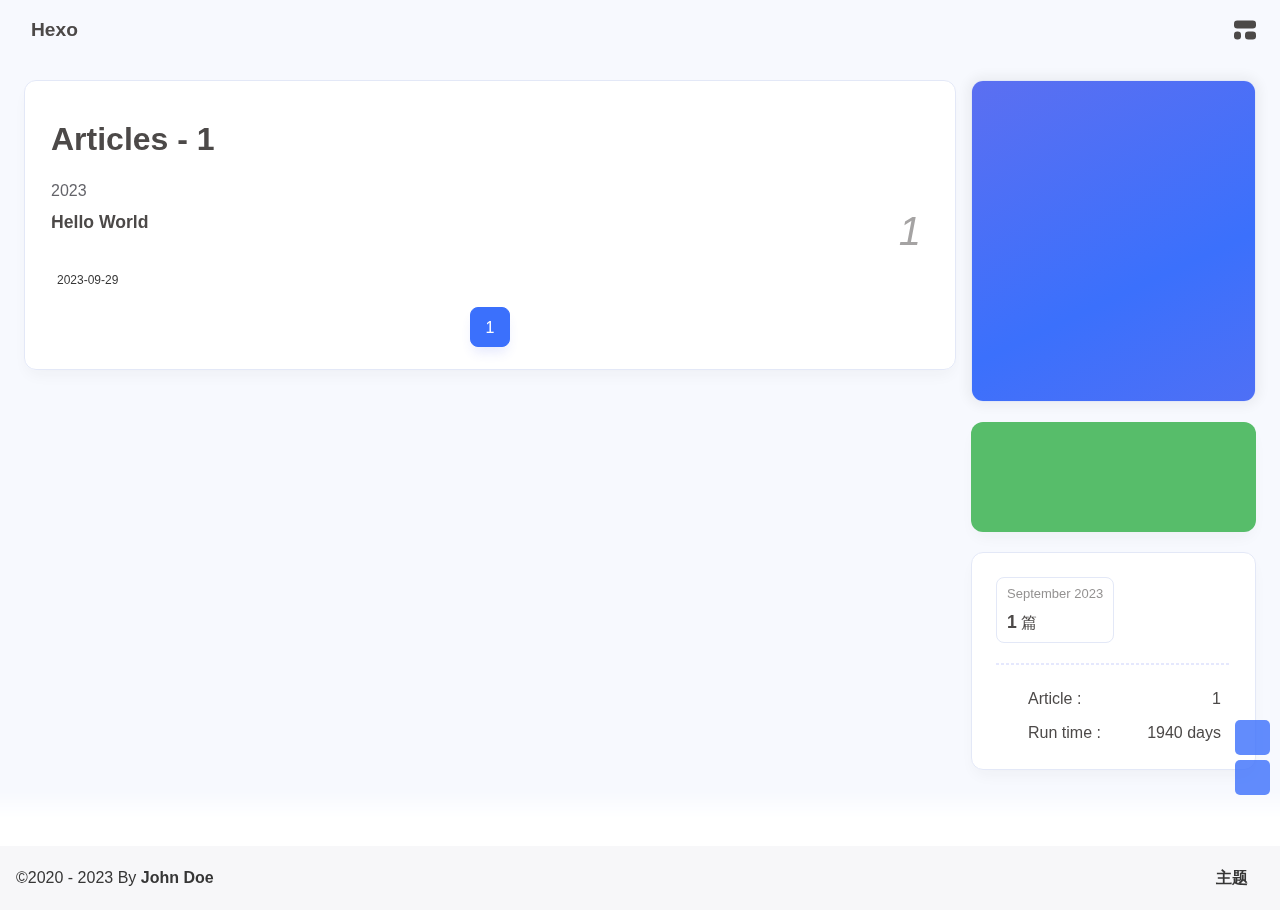
==== archives/index.html @ 361dabba "Site updated: 2023-09-29 15:26:31" ====
<!DOCTYPE html><html lang="en" data-theme="light"><head><meta charset="UTF-8"><meta http-equiv="X-UA-Compatible" content="IE=edge"><meta name="viewport" content="width=device-width, initial-scale=1.0, user-scalable=no"><title>Archives | Hexo</title><meta name="author" content="John Doe"><meta name="copyright" content="John Doe"><meta name="format-detection" content="telephone=no"><meta name="theme-color" content="#f7f9fe"><meta name="mobile-web-app-capable" content="yes"><meta name="apple-touch-fullscreen" content="yes"><meta name="apple-mobile-web-app-title" content="Archives"><meta name="application-name" content="Archives"><meta name="apple-mobile-web-app-capable" content="yes"><meta name="apple-mobile-web-app-status-bar-style" content="#f7f9fe"><meta property="og:type" content="website"><meta property="og:title" content="Archives"><meta property="og:url" content="http://example.com/archives/index.html"><meta property="og:site_name" content="Hexo"><meta property="og:description" content="Archives"><meta property="og:locale" content="en"><meta property="og:image" content="https://bu.dusays.com/2023/04/27/64496e511b09c.jpg"><meta property="article:author" content="John Doe"><meta property="article:tag"><meta name="twitter:card" content="summary"><meta name="twitter:image" content="https://bu.dusays.com/2023/04/27/64496e511b09c.jpg"><meta name="description" content="Archives"><link rel="shortcut icon" href="/favicon.ico"><link rel="canonical" href="http://example.com/archives/"><link rel="preconnect" href="//npm.elemecdn.com"/><link rel="preconnect" href="//npm.onmicrosoft.cn"/><meta name="google-site-verification" content="xxx"/><meta name="baidu-site-verification" content="code-xxx"/><meta name="msvalidate.01" content="xxx"/><link rel="stylesheet" href="/css/index.css"><link rel="stylesheet" href="https://cdn.cbd.int/node-snackbar@0.1.16/dist/snackbar.min.css" media="print" onload="this.media='all'"><link rel="stylesheet" href="https://cdn.cbd.int/@fancyapps/ui@5.0.20/dist/fancybox/fancybox.css" media="print" onload="this.media='all'"><script>const GLOBAL_CONFIG = {
  linkPageTop: undefined,
  postHeadAiDescription: {"enable":true,"gptName":"AnZhiYu","mode":"local","switchBtn":false,"btnLink":"https://afdian.net/item/886a79d4db6711eda42a52540025c377","randomNum":3,"basicWordCount":1000,"key":"xxxx","Referer":"https://xx.xx/"},
  diytitle: {"enable":true,"leaveTitle":"w(ﾟДﾟ)w 不要走！再看看嘛！","backTitle":"♪(^∇^*)欢迎肥来！"},
  LA51: undefined,
  greetingBox: undefined,
  twikooEnvId: '',
  commentBarrageConfig:undefined,
  root: '/',
  preloader: {"source":3},
  friends_vue_info: undefined,
  navMusic: true,
  mainTone: undefined,
  authorStatus: undefined,
  algolia: undefined,
  localSearch: undefined,
  translate: {"defaultEncoding":2,"translateDelay":0,"msgToTraditionalChinese":"繁","msgToSimplifiedChinese":"简","rightMenuMsgToTraditionalChinese":"转为繁体","rightMenuMsgToSimplifiedChinese":"转为简体"},
  noticeOutdate: {"limitDay":365,"position":"top","messagePrev":"It has been","messageNext":"days since the last update, the content of the article may be outdated."},
  highlight: {"plugin":"highlighjs","highlightCopy":true,"highlightLang":true,"highlightHeightLimit":330},
  copy: {
    success: 'Copy successfully',
    error: 'Copy error',
    noSupport: 'The browser does not support'
  },
  relativeDate: {
    homepage: false,
    simplehomepage: true,
    post: false
  },
  runtime: 'days',
  date_suffix: {
    just: 'Just',
    min: 'minutes ago',
    hour: 'hours ago',
    day: 'days ago',
    month: 'months ago'
  },
  copyright: {"copy":true,"copyrightEbable":false,"limitCount":50,"languages":{"author":"Author: John Doe","link":"Link: ","source":"Source: Hexo","info":"Copyright is owned by the author. For commercial reprints, please contact the author for authorization. For non-commercial reprints, please indicate the source.","copySuccess":"Copy success, copy and reprint please mark the address of this article"}},
  lightbox: 'fancybox',
  Snackbar: {"chs_to_cht":"Traditional Chinese Activated Manually","cht_to_chs":"Simplified Chinese Activated Manually","day_to_night":"Dark Mode Activated Manually","night_to_day":"Light Mode Activated Manually","bgLight":"#3b70fc","bgDark":"#1f1f1f","position":"top-center"},
  source: {
    justifiedGallery: {
      js: 'https://cdn.cbd.int/flickr-justified-gallery@2.1.2/dist/fjGallery.min.js',
      css: 'https://cdn.cbd.int/flickr-justified-gallery@2.1.2/dist/fjGallery.css'
    }
  },
  isPhotoFigcaption: false,
  islazyload: true,
  isAnchor: false,
  shortcutKey: undefined,
  autoDarkmode: true
}</script><script id="config-diff">var GLOBAL_CONFIG_SITE = {
  configTitle: 'Hexo',
  title: 'Archives',
  postAI: '',
  pageFillDescription: '',
  isPost: false,
  isHome: false,
  isHighlightShrink: false,
  isToc: false,
  postUpdate: '2023-09-29 15:26:14',
  postMainColor: '',
}</script><noscript><style type="text/css">
  #nav {
    opacity: 1
  }
  .justified-gallery img {
    opacity: 1
  }

  #recent-posts time,
  #post-meta time {
    display: inline !important
  }
</style></noscript><script>(win=>{
      win.saveToLocal = {
        set: (key, value, ttl) => {
          if (ttl === 0) return
          const now = Date.now()
          const expiry = now + ttl * 86400000
          const item = {
            value,
            expiry
          }
          localStorage.setItem(key, JSON.stringify(item))
        },
      
        get: key => {
          const itemStr = localStorage.getItem(key)
      
          if (!itemStr) {
            return undefined
          }
          const item = JSON.parse(itemStr)
          const now = Date.now()
      
          if (now > item.expiry) {
            localStorage.removeItem(key)
            return undefined
          }
          return item.value
        }
      }
    
      win.getScript = (url, attr = {}) => new Promise((resolve, reject) => {
        const script = document.createElement('script')
        script.src = url
        script.async = true
        script.onerror = reject
        script.onload = script.onreadystatechange = function() {
          const loadState = this.readyState
          if (loadState && loadState !== 'loaded' && loadState !== 'complete') return
          script.onload = script.onreadystatechange = null
          resolve()
        }

        Object.keys(attr).forEach(key => {
          script.setAttribute(key, attr[key])
        })

        document.head.appendChild(script)
      })
    
      win.getCSS = (url, id = false) => new Promise((resolve, reject) => {
        const link = document.createElement('link')
        link.rel = 'stylesheet'
        link.href = url
        if (id) link.id = id
        link.onerror = reject
        link.onload = link.onreadystatechange = function() {
          const loadState = this.readyState
          if (loadState && loadState !== 'loaded' && loadState !== 'complete') return
          link.onload = link.onreadystatechange = null
          resolve()
        }
        document.head.appendChild(link)
      })
    
      win.activateDarkMode = () => {
        document.documentElement.setAttribute('data-theme', 'dark')
        if (document.querySelector('meta[name="theme-color"]') !== null) {
          document.querySelector('meta[name="theme-color"]').setAttribute('content', '#18171d')
        }
      }
      win.activateLightMode = () => {
        document.documentElement.setAttribute('data-theme', 'light')
        if (document.querySelector('meta[name="theme-color"]') !== null) {
          document.querySelector('meta[name="theme-color"]').setAttribute('content', '#f7f9fe')
        }
      }
      const t = saveToLocal.get('theme')
    
          const isDarkMode = window.matchMedia('(prefers-color-scheme: dark)').matches
          const isLightMode = window.matchMedia('(prefers-color-scheme: light)').matches
          const isNotSpecified = window.matchMedia('(prefers-color-scheme: no-preference)').matches
          const hasNoSupport = !isDarkMode && !isLightMode && !isNotSpecified

          if (t === undefined) {
            if (isLightMode) activateLightMode()
            else if (isDarkMode) activateDarkMode()
            else if (isNotSpecified || hasNoSupport) {
              const now = new Date()
              const hour = now.getHours()
              const isNight = hour <= 6 || hour >= 18
              isNight ? activateDarkMode() : activateLightMode()
            }
            window.matchMedia('(prefers-color-scheme: dark)').addListener(e => {
              if (saveToLocal.get('theme') === undefined) {
                e.matches ? activateDarkMode() : activateLightMode()
              }
            })
          } else if (t === 'light') activateLightMode()
          else activateDarkMode()
        
      const asideStatus = saveToLocal.get('aside-status')
      if (asideStatus !== undefined) {
        if (asideStatus === 'hide') {
          document.documentElement.classList.add('hide-aside')
        } else {
          document.documentElement.classList.remove('hide-aside')
        }
      }
    
      const detectApple = () => {
        if(/iPad|iPhone|iPod|Macintosh/.test(navigator.userAgent)){
          document.documentElement.classList.add('apple')
        }
      }
      detectApple()
    })(window)</script><meta name="generator" content="Hexo 6.3.0"></head><body data-type="anzhiyu"><div id="web_bg"></div><div id="an_music_bg"></div><div id="loading-box" onclick="document.getElementById(&quot;loading-box&quot;).classList.add(&quot;loaded&quot;)"><div class="loading-bg"><img class="loading-img nolazyload" alt="加载头像" src="https://npm.elemecdn.com/anzhiyu-blog-static@1.0.4/img/avatar.jpg"/><div class="loading-image-dot"></div></div></div><script>const preloader = {
  endLoading: () => {
    document.getElementById('loading-box').classList.add("loaded");
  },
  initLoading: () => {
    document.getElementById('loading-box').classList.remove("loaded")
  }
}
window.addEventListener('load',()=> { preloader.endLoading() })
setTimeout(function(){preloader.endLoading();},10000)

if (true) {
  document.addEventListener('pjax:send', () => { preloader.initLoading() })
  document.addEventListener('pjax:complete', () => { preloader.endLoading() })
}</script><link rel="stylesheet" href="https://cdn.cbd.int/anzhiyu-theme-static@1.1.10/progress_bar/progress_bar.css"/><script async="async" src="https://cdn.cbd.int/pace-js@1.2.4/pace.min.js" data-pace-options="{ &quot;restartOnRequestAfter&quot;:false,&quot;eventLag&quot;:false}"></script><div class="page" id="body-wrap"><header class="not-top-img" id="page-header"><nav id="nav"><div id="nav-group"><span id="blog_name"><a id="site-name" href="/" accesskey="h"><div class="title">Hexo</div><i class="anzhiyufont anzhiyu-icon-house-chimney"></i></a></span><div class="mask-name-container"><div id="name-container"><a id="page-name" href="javascript:anzhiyu.scrollToDest(0, 500)">PAGE_NAME</a></div></div><div id="menus"></div><div id="nav-right"><div class="nav-button" id="randomPost_button"><a class="site-page" onclick="toRandomPost()" title="随机前往一个文章" href="javascript:void(0);"><i class="anzhiyufont anzhiyu-icon-dice"></i></a></div><input id="center-console" type="checkbox"/><label class="widget" for="center-console" title="中控台" onclick="anzhiyu.switchConsole();"><i class="left"></i><i class="widget center"></i><i class="widget right"></i></label><div id="console"><div class="console-card-group-reward"><ul class="reward-all console-card"><li class="reward-item"><a href="https://npm.elemecdn.com/anzhiyu-blog@1.1.6/img/post/common/qrcode-weichat.png" target="_blank"><img class="post-qr-code-img" alt="微信" src= "[data-uri]" onerror="this.onerror=null,this.src=&quot;/img/404.jpg&quot;" data-lazy-src="https://npm.elemecdn.com/anzhiyu-blog@1.1.6/img/post/common/qrcode-weichat.png"/></a><div class="post-qr-code-desc">微信</div></li><li class="reward-item"><a href="https://npm.elemecdn.com/anzhiyu-blog@1.1.6/img/post/common/qrcode-alipay.png" target="_blank"><img class="post-qr-code-img" alt="支付宝" src= "[data-uri]" onerror="this.onerror=null,this.src=&quot;/img/404.jpg&quot;" data-lazy-src="https://npm.elemecdn.com/anzhiyu-blog@1.1.6/img/post/common/qrcode-alipay.png"/></a><div class="post-qr-code-desc">支付宝</div></li></ul></div><div class="console-card-group"><div class="console-card-group-left"><div class="console-card" id="card-newest-comments"><div class="card-content"><div class="author-content-item-tips">互动</div><span class="author-content-item-title"> Newest Comments</span></div><div class="aside-list"><span>loading...</span></div></div></div><div class="console-card-group-right"><div class="console-card tags"><div class="card-content"><div class="author-content-item-tips">兴趣点</div><span class="author-content-item-title">寻找你感兴趣的领域</span></div></div><div class="console-card history"><div class="item-headline"><i class="anzhiyufont anzhiyu-icon-box-archiv"></i><span>文章</span></div><div class="card-archives"><div class="item-headline"><i class="anzhiyufont anzhiyu-icon-archive"></i><span>Archives</span></div><ul class="card-archive-list"><li class="card-archive-list-item"><a class="card-archive-list-link" href="/archives/2023/09/"><span class="card-archive-list-date">September 2023</span><div class="card-archive-list-count-group"><span class="card-archive-list-count">1</span><span>篇</span></div></a></li></ul></div><hr/></div></div></div><div class="button-group"><div class="console-btn-item"><a class="darkmode_switchbutton" title="显示模式切换" href="javascript:void(0);"><i class="anzhiyufont anzhiyu-icon-moon"></i></a></div><div class="console-btn-item" id="consoleHideAside" onclick="anzhiyu.hideAsideBtn()" title="边栏显示控制"><a class="asideSwitch"><i class="anzhiyufont anzhiyu-icon-arrows-left-right"></i></a></div><div class="console-btn-item on" id="consoleCommentBarrage" onclick="anzhiyu.switchCommentBarrage()" title="热评开关"><a class="commentBarrage"><i class="anzhiyufont anzhiyu-icon-message"></i></a></div><div class="console-btn-item" id="consoleMusic" onclick="anzhiyu.musicToggle()" title="音乐开关"><a class="music-switch"><i class="anzhiyufont anzhiyu-icon-music"></i></a></div></div><div class="console-mask" onclick="anzhiyu.hideConsole()" href="javascript:void(0);"></div></div><div class="nav-button" id="nav-totop"><a class="totopbtn" href="javascript:void(0);"><i class="anzhiyufont anzhiyu-icon-arrow-up"></i><span id="percent" onclick="anzhiyu.scrollToDest(0,500)">0</span></a></div><div id="toggle-menu"><a class="site-page" href="javascript:void(0);" title="切换"><i class="anzhiyufont anzhiyu-icon-bars"></i></a></div></div></div></nav></header><main id="blog-container"><div class="layout" id="content-inner"><div id="archive"><div class="article-sort-title">Articles - 1</div><div class="article-sort"><div class="article-sort-item year"><span>2023</span></div><div class="article-sort-item no-article-cover"><div class="article-sort-item-info"><a class="article-sort-item-title" href="/2023/09/29/hello-world/" title="Hello World">Hello World</a><span class="article-sort-item-index">1</span><div class="article-meta-wrap"><div class="article-sort-item-time"><i class="anzhiyufont anzhiyu-icon-calendar-alt"></i><time class="post-meta-date-created" datetime="2023-09-29T07:02:52.891Z" title="Created 2023-09-29 15:02:52">2023-09-29</time></div></div></div></div></div><nav id="pagination"><div class="pagination"><span class="page-number current">1</span></div></nav></div><div class="aside-content" id="aside-content"><div class="card-widget card-info"><div class="card-content"><div class="author-info-avatar"><img class="avatar-img" src= "[data-uri]" onerror="this.onerror=null,this.src=&quot;/img/404.jpg&quot;" data-lazy-src="https://bu.dusays.com/2023/04/27/64496e511b09c.jpg" onerror="this.onerror=null;this.src='/img/friend_404.gif'" alt="avatar"/></div><div class="author-info__description"></div></div></div><div class="card-widget anzhiyu-right-widget" id="card-wechat" onclick="null"><div id="flip-wrapper"><div id="flip-content"><div class="face" style="background: url(https://bu.dusays.com/2023/01/13/63c02edf44033.png) center center / 100% no-repeat"></div><div class="back face" style="background: url(https://bu.dusays.com/2023/05/13/645fa415e8694.png) center center / 100% no-repeat"></div></div></div></div><div class="sticky_layout"><div class="card-widget"><div class="card-archives"><div class="item-headline"><i class="anzhiyufont anzhiyu-icon-archive"></i><span>Archives</span></div><ul class="card-archive-list"><li class="card-archive-list-item"><a class="card-archive-list-link" href="/archives/2023/09/"><span class="card-archive-list-date">September 2023</span><div class="card-archive-list-count-group"><span class="card-archive-list-count">1</span><span>篇</span></div></a></li></ul></div><hr/><div class="card-webinfo"><div class="item-headline"><i class="anzhiyufont anzhiyu-icon-chart-line"></i><span>Info</span></div><div class="webinfo"><div class="webinfo-item"><div class="webinfo-item-title"><i class="anzhiyufont anzhiyu-icon-file-lines"></i><div class="item-name">Article :</div></div><div class="item-count">1</div></div><div class="webinfo-item"><div class="webinfo-item-title"><i class="anzhiyufont anzhiyu-icon-stopwatch"></i><div class="item-name">Run time :</div></div><div class="item-count" id="runtimeshow" data-publishDate="2021-03-31T16:00:00.000Z"><i class="anzhiyufont anzhiyu-icon-spinner anzhiyu-spin"></i></div></div></div></div></div></div></div></div></main><footer id="footer"><div id="footer-wrap"></div><div id="footer-bar"><div class="footer-bar-links"><div class="footer-bar-left"><div id="footer-bar-tips"><div class="copyright">&copy;2020 - 2023 By <a class="footer-bar-link" href="/" title="John Doe" target="_blank">John Doe</a></div></div><div id="footer-type-tips"></div></div><div class="footer-bar-right"><a class="footer-bar-link" target="_blank" rel="noopener" href="https://github.com/anzhiyu-c/hexo-theme-anzhiyu" title="主题">主题</a></div></div></div></footer></div><div id="sidebar"><div id="menu-mask"></div><div id="sidebar-menus"><div class="sidebar-site-data site-data is-center"><a href="/archives/" title="archive"><div class="headline">Articles</div><div class="length-num">1</div></a><a href="/tags/" title="tag"><div class="headline">Tags</div><div class="length-num">0</div></a><a href="/categories/" title="category"><div class="headline">Categories</div><div class="length-num">0</div></a></div><span class="sidebar-menu-item-title">Function</span><div class="sidebar-menu-item"><a class="darkmode_switchbutton menu-child" href="javascript:void(0);" title="Display Mode"><i class="anzhiyufont anzhiyu-icon-circle-half-stroke"></i><span>Display Mode</span></a></div><div class="back-menu-list-groups"><div class="back-menu-list-group"><div class="back-menu-list-title">网页</div><div class="back-menu-list"><a class="back-menu-item" target="_blank" rel="noopener" href="https://blog.anheyu.com/" title="博客"><img class="back-menu-item-icon" src= "[data-uri]" onerror="this.onerror=null,this.src=&quot;/img/404.jpg&quot;" data-lazy-src="/img/favicon.ico" alt="博客"/><span class="back-menu-item-text">博客</span></a></div></div><div class="back-menu-list-group"><div class="back-menu-list-title">项目</div><div class="back-menu-list"><a class="back-menu-item" target="_blank" rel="noopener" href="https://image.anheyu.com/" title="安知鱼图床"><img class="back-menu-item-icon" src= "[data-uri]" onerror="this.onerror=null,this.src=&quot;/img/404.jpg&quot;" data-lazy-src="https://image.anheyu.com/favicon.ico" alt="安知鱼图床"/><span class="back-menu-item-text">安知鱼图床</span></a></div></div></div><span class="sidebar-menu-item-title">标签</span></div></div><div id="rightside"><div id="rightside-config-hide"><button id="translateLink" type="button" title="Switch Between Traditional Chinese And Simplified Chinese">繁</button><button id="darkmode" type="button" title="Switch Between Light And Dark Mode"><i class="anzhiyufont anzhiyu-icon-circle-half-stroke"></i></button><button id="hide-aside-btn" type="button" title="Toggle between single-column and double-column"><i class="anzhiyufont anzhiyu-icon-arrows-left-right"></i></button></div><div id="rightside-config-show"><button id="rightside-config" type="button" title="Setting"><i class="anzhiyufont anzhiyu-icon-gear"></i></button><button id="go-up" type="button" title="Back To Top"><i class="anzhiyufont anzhiyu-icon-arrow-up"></i></button></div></div><div id="nav-music"><a id="nav-music-hoverTips" onclick="anzhiyu.musicToggle()" accesskey="m">播放音乐</a><div id="console-music-bg"></div><meting-js id="8152976493" server="netease" type="playlist" mutex="true" preload="none" theme="var(--anzhiyu-main)" data-lrctype="0" order="random"></meting-js></div><div id="rightMenu"><div class="rightMenu-group rightMenu-small"><div class="rightMenu-item" id="menu-backward"><i class="anzhiyufont anzhiyu-icon-arrow-left"></i></div><div class="rightMenu-item" id="menu-forward"><i class="anzhiyufont anzhiyu-icon-arrow-right"></i></div><div class="rightMenu-item" id="menu-refresh"><i class="anzhiyufont anzhiyu-icon-arrow-rotate-right" style="font-size: 1rem;"></i></div><div class="rightMenu-item" id="menu-top"><i class="anzhiyufont anzhiyu-icon-arrow-up"></i></div></div><div class="rightMenu-group rightMenu-line rightMenuPlugin"><div class="rightMenu-item" id="menu-copytext"><i class="anzhiyufont anzhiyu-icon-copy"></i><span>复制选中文本</span></div><div class="rightMenu-item" id="menu-pastetext"><i class="anzhiyufont anzhiyu-icon-paste"></i><span>粘贴文本</span></div><a class="rightMenu-item" id="menu-commenttext"><i class="anzhiyufont anzhiyu-icon-comment-medical"></i><span>引用到评论</span></a><div class="rightMenu-item" id="menu-newwindow"><i class="anzhiyufont anzhiyu-icon-window-restore"></i><span>新窗口打开</span></div><div class="rightMenu-item" id="menu-copylink"><i class="anzhiyufont anzhiyu-icon-link"></i><span>复制链接地址</span></div><div class="rightMenu-item" id="menu-copyimg"><i class="anzhiyufont anzhiyu-icon-images"></i><span>复制此图片</span></div><div class="rightMenu-item" id="menu-downloadimg"><i class="anzhiyufont anzhiyu-icon-download"></i><span>下载此图片</span></div><div class="rightMenu-item" id="menu-newwindowimg"><i class="anzhiyufont anzhiyu-icon-window-restore"></i><span>新窗口打开图片</span></div><div class="rightMenu-item" id="menu-search"><i class="anzhiyufont anzhiyu-icon-magnifying-glass"></i><span>站内搜索</span></div><div class="rightMenu-item" id="menu-searchBaidu"><i class="anzhiyufont anzhiyu-icon-magnifying-glass"></i><span>百度搜索</span></div><div class="rightMenu-item" id="menu-music-toggle"><i class="anzhiyufont anzhiyu-icon-play"></i><span>播放音乐</span></div><div class="rightMenu-item" id="menu-music-back"><i class="anzhiyufont anzhiyu-icon-backward"></i><span>切换到上一首</span></div><div class="rightMenu-item" id="menu-music-forward"><i class="anzhiyufont anzhiyu-icon-forward"></i><span>切换到下一首</span></div><div class="rightMenu-item" id="menu-music-playlist" onclick="window.open(&quot;https://y.qq.com/n/ryqq/playlist/8802438608&quot;, &quot;_blank&quot;);" style="display: none;"><i class="anzhiyufont anzhiyu-icon-radio"></i><span>查看所有歌曲</span></div><div class="rightMenu-item" id="menu-music-copyMusicName"><i class="anzhiyufont anzhiyu-icon-copy"></i><span>复制歌名</span></div></div><div class="rightMenu-group rightMenu-line rightMenuOther"><a class="rightMenu-item menu-link" id="menu-randomPost"><i class="anzhiyufont anzhiyu-icon-shuffle"></i><span>随便逛逛</span></a><a class="rightMenu-item menu-link" href="/categories/"><i class="anzhiyufont anzhiyu-icon-cube"></i><span>博客分类</span></a><a class="rightMenu-item menu-link" href="/tags/"><i class="anzhiyufont anzhiyu-icon-tags"></i><span>文章标签</span></a></div><div class="rightMenu-group rightMenu-line rightMenuOther"><a class="rightMenu-item" id="menu-copy" href="javascript:void(0);"><i class="anzhiyufont anzhiyu-icon-copy"></i><span>复制地址</span></a><a class="rightMenu-item" id="menu-commentBarrage" href="javascript:void(0);"><i class="anzhiyufont anzhiyu-icon-message"></i><span class="menu-commentBarrage-text">关闭热评</span></a><a class="rightMenu-item" id="menu-darkmode" href="javascript:void(0);"><i class="anzhiyufont anzhiyu-icon-circle-half-stroke"></i><span class="menu-darkmode-text">深色模式</span></a><a class="rightMenu-item" id="menu-translate" href="javascript:void(0);"><i class="anzhiyufont anzhiyu-icon-language"></i><span>轉為繁體</span></a></div></div><div id="rightmenu-mask"></div><div><script src="/js/utils.js"></script><script src="/js/main.js"></script><script src="/js/tw_cn.js"></script><script src="https://cdn.cbd.int/@fancyapps/ui@5.0.20/dist/fancybox/fancybox.umd.js"></script><script src="https://cdn.cbd.int/instant.page@5.2.0/instantpage.js" type="module"></script><script src="https://cdn.cbd.int/vanilla-lazyload@17.8.4/dist/lazyload.iife.min.js"></script><script src="https://cdn.cbd.int/node-snackbar@0.1.16/dist/snackbar.min.js"></script><canvas id="universe"></canvas><script async src="https://npm.elemecdn.com/anzhiyu-theme-static@1.0.0/dark/dark.js"></script><script>// 消除控制台打印
var HoldLog = console.log;
console.log = function () {};
let now1 = new Date();
queueMicrotask(() => {
  const Log = function () {
    HoldLog.apply(console, arguments);
  }; //在恢复前输出日志
  const grt = new Date("04/01/2021 00:00:00"); //此处修改你的建站时间或者网站上线时间
  now1.setTime(now1.getTime() + 250);
  const days = (now1 - grt) / 1000 / 60 / 60 / 24;
  const dnum = Math.floor(days);
  const ascll = [
    `欢迎使用安知鱼!`,
    `生活明朗, 万物可爱`,
    `
        
       █████╗ ███╗   ██╗███████╗██╗  ██╗██╗██╗   ██╗██╗   ██╗
      ██╔══██╗████╗  ██║╚══███╔╝██║  ██║██║╚██╗ ██╔╝██║   ██║
      ███████║██╔██╗ ██║  ███╔╝ ███████║██║ ╚████╔╝ ██║   ██║
      ██╔══██║██║╚██╗██║ ███╔╝  ██╔══██║██║  ╚██╔╝  ██║   ██║
      ██║  ██║██║ ╚████║███████╗██║  ██║██║   ██║   ╚██████╔╝
      ╚═╝  ╚═╝╚═╝  ╚═══╝╚══════╝╚═╝  ╚═╝╚═╝   ╚═╝    ╚═════╝
        
        `,
    "已上线",
    dnum,
    "天",
    "©2020 By 安知鱼 V1.6.5",
  ];
  const ascll2 = [`NCC2-036`, `调用前置摄像头拍照成功，识别为【小笨蛋】.`, `Photo captured: `, `🤪`];

  setTimeout(
    Log.bind(
      console,
      `\n%c${ascll[0]} %c ${ascll[1]} %c ${ascll[2]} %c${ascll[3]}%c ${ascll[4]}%c ${ascll[5]}\n\n%c ${ascll[6]}\n`,
      "color:#3b70fc",
      "",
      "color:#3b70fc",
      "color:#3b70fc",
      "",
      "color:#3b70fc",
      ""
    )
  );
  setTimeout(
    Log.bind(
      console,
      `%c ${ascll2[0]} %c ${ascll2[1]} %c \n${ascll2[2]} %c\n${ascll2[3]}\n`,
      "color:white; background-color:#4fd953",
      "",
      "",
      'background:url("https://npm.elemecdn.com/anzhiyu-blog@1.1.6/img/post/common/tinggge.gif") no-repeat;font-size:450%'
    )
  );

  setTimeout(Log.bind(console, "%c WELCOME %c 你好，小笨蛋.", "color:white; background-color:#4f90d9", ""));

  setTimeout(
    console.warn.bind(
      console,
      "%c ⚡ Powered by 安知鱼 %c 你正在访问 John Doe 的博客.",
      "color:white; background-color:#f0ad4e",
      ""
    )
  );

  setTimeout(Log.bind(console, "%c W23-12 %c 你已打开控制台.", "color:white; background-color:#4f90d9", ""));

  setTimeout(
    console.warn.bind(console, "%c S013-782 %c 你现在正处于监控中.", "color:white; background-color:#d9534f", "")
  );
});</script><script async src="/anzhiyu/random.js"></script><div class="js-pjax"><input type="hidden" name="page-type" id="page-type" value="anzhiyu"></div><script>var visitorMail = "visitor@anheyu.com";
</script><script async data-pjax src="https://cdn.cbd.int/anzhiyu-theme-static@1.0.0/waterfall/waterfall.js"></script><script src="https://lf3-cdn-tos.bytecdntp.com/cdn/expire-1-M/qrcodejs/1.0.0/qrcode.min.js"></script><link rel="stylesheet" href="https://cdn.cbd.int/anzhiyu-theme-static@1.1.9/icon/ali_iconfont_css.css"><link rel="stylesheet" href="https://cdn.cbd.int/anzhiyu-theme-static@1.0.0/aplayer/APlayer.min.css" media="print" onload="this.media='all'"><script src="https://cdn.cbd.int/anzhiyu-blog-static@1.0.1/js/APlayer.min.js"></script><script src="https://cdn.cbd.int/hexo-anzhiyu-music@1.0.1/assets/js/Meting2.min.js"></script><script src="https://cdn.cbd.int/pjax@0.2.8/pjax.min.js"></script><script>let pjaxSelectors = ["head > title","#config-diff","#body-wrap","#rightside-config-hide","#rightside-config-show",".js-pjax"]
var pjax = new Pjax({
  elements: 'a:not([target="_blank"])',
  selectors: pjaxSelectors,
  cacheBust: false,
  analytics: false,
  scrollRestoration: false
})

document.addEventListener('pjax:send', function () {
  // removeEventListener scroll 
  anzhiyu.removeGlobalFnEvent('pjax')
  anzhiyu.removeGlobalFnEvent('themeChange')

  document.getElementById('rightside').classList.remove('rightside-show')
  
  if (window.aplayers) {
    for (let i = 0; i < window.aplayers.length; i++) {
      if (!window.aplayers[i].options.fixed) {
        window.aplayers[i].destroy()
      }
    }
  }

  typeof typed === 'object' && typed.destroy()

  //reset readmode
  const $bodyClassList = document.body.classList
  $bodyClassList.contains('read-mode') && $bodyClassList.remove('read-mode')
})

document.addEventListener('pjax:complete', function () {
  window.refreshFn()

  document.querySelectorAll('script[data-pjax]').forEach(item => {
    const newScript = document.createElement('script')
    const content = item.text || item.textContent || item.innerHTML || ""
    Array.from(item.attributes).forEach(attr => newScript.setAttribute(attr.name, attr.value))
    newScript.appendChild(document.createTextNode(content))
    item.parentNode.replaceChild(newScript, item)
  })

  GLOBAL_CONFIG.islazyload && window.lazyLoadInstance.update()

  typeof chatBtnFn === 'function' && chatBtnFn()
  typeof panguInit === 'function' && panguInit()

  // google analytics
  typeof gtag === 'function' && gtag('config', '', {'page_path': window.location.pathname});

  // baidu analytics
  typeof _hmt === 'object' && _hmt.push(['_trackPageview',window.location.pathname]);

  typeof loadMeting === 'function' && document.getElementsByClassName('aplayer').length && loadMeting()

  // prismjs
  typeof Prism === 'object' && Prism.highlightAll()
})

document.addEventListener('pjax:error', e => {
  if (e.request.status === 404) {
    pjax.loadUrl('/404.html')
  }
})</script><script charset="UTF-8" src="https://cdn.cbd.int/anzhiyu-theme-static@1.1.5/accesskey/accesskey.js"></script></div><div id="popup-window"><div class="popup-window-title">通知</div><div class="popup-window-divider"></div><div class="popup-window-content"><div class="popup-tip">你好呀</div><div class="popup-link"><i class="anzhiyufont anzhiyu-icon-arrow-circle-right"></i></div></div></div></body></html>
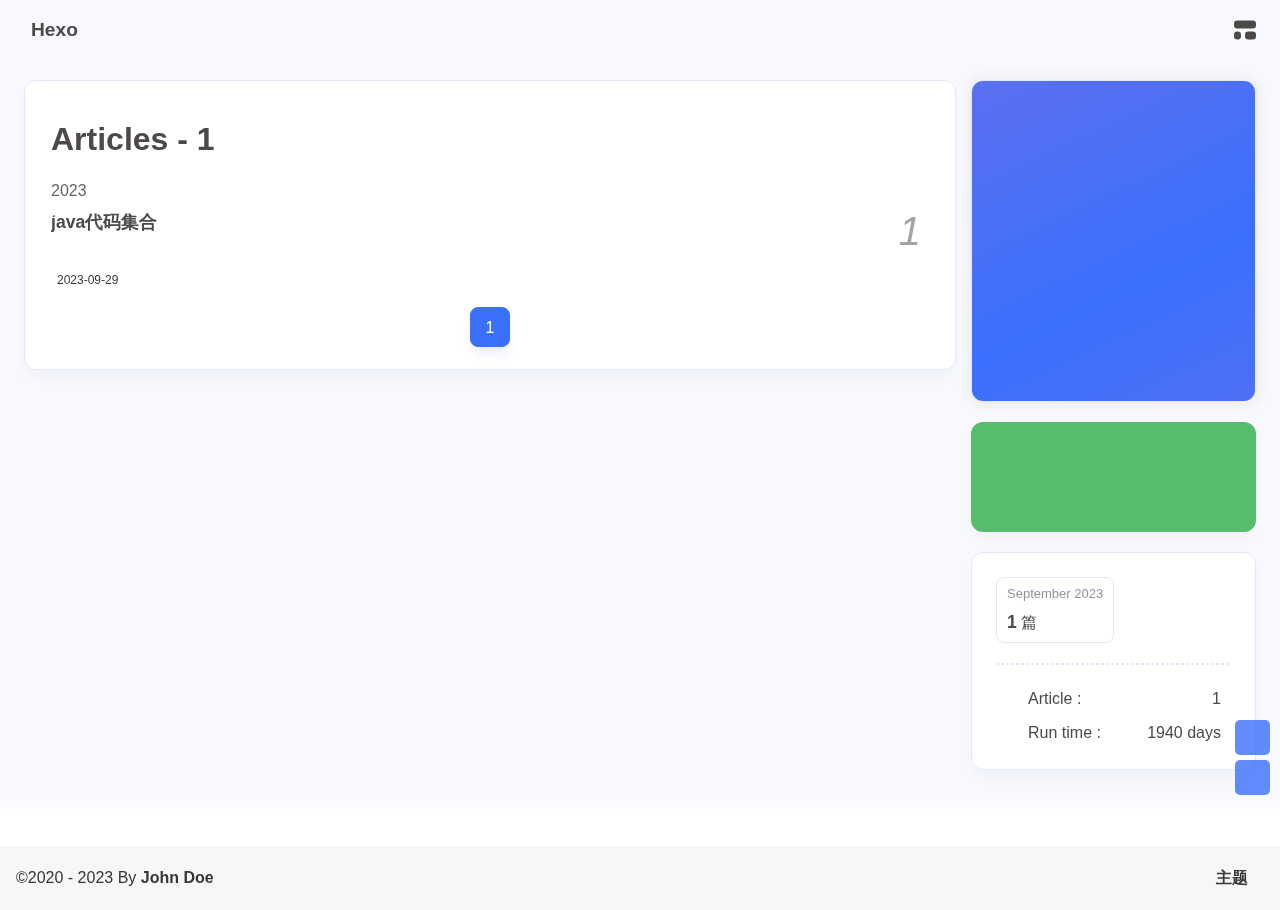
==== commit 65f74146: "Site updated: 2023-09-29 15:44:30" ====
--- a/archives/index.html
+++ b/archives/index.html
@@ -58,7 +58,7 @@
   isHome: false,
   isHighlightShrink: false,
   isToc: false,
-  postUpdate: '2023-09-29 15:26:14',
+  postUpdate: '2023-09-29 15:43:41',
   postMainColor: '',
 }</script><noscript><style type="text/css">
   #nav {
@@ -201,7 +201,7 @@
 if (true) {
   document.addEventListener('pjax:send', () => { preloader.initLoading() })
   document.addEventListener('pjax:complete', () => { preloader.endLoading() })
-}</script><link rel="stylesheet" href="https://cdn.cbd.int/anzhiyu-theme-static@1.1.10/progress_bar/progress_bar.css"/><script async="async" src="https://cdn.cbd.int/pace-js@1.2.4/pace.min.js" data-pace-options="{ &quot;restartOnRequestAfter&quot;:false,&quot;eventLag&quot;:false}"></script><div class="page" id="body-wrap"><header class="not-top-img" id="page-header"><nav id="nav"><div id="nav-group"><span id="blog_name"><a id="site-name" href="/" accesskey="h"><div class="title">Hexo</div><i class="anzhiyufont anzhiyu-icon-house-chimney"></i></a></span><div class="mask-name-container"><div id="name-container"><a id="page-name" href="javascript:anzhiyu.scrollToDest(0, 500)">PAGE_NAME</a></div></div><div id="menus"></div><div id="nav-right"><div class="nav-button" id="randomPost_button"><a class="site-page" onclick="toRandomPost()" title="随机前往一个文章" href="javascript:void(0);"><i class="anzhiyufont anzhiyu-icon-dice"></i></a></div><input id="center-console" type="checkbox"/><label class="widget" for="center-console" title="中控台" onclick="anzhiyu.switchConsole();"><i class="left"></i><i class="widget center"></i><i class="widget right"></i></label><div id="console"><div class="console-card-group-reward"><ul class="reward-all console-card"><li class="reward-item"><a href="https://npm.elemecdn.com/anzhiyu-blog@1.1.6/img/post/common/qrcode-weichat.png" target="_blank"><img class="post-qr-code-img" alt="微信" src= "[data-uri]" onerror="this.onerror=null,this.src=&quot;/img/404.jpg&quot;" data-lazy-src="https://npm.elemecdn.com/anzhiyu-blog@1.1.6/img/post/common/qrcode-weichat.png"/></a><div class="post-qr-code-desc">微信</div></li><li class="reward-item"><a href="https://npm.elemecdn.com/anzhiyu-blog@1.1.6/img/post/common/qrcode-alipay.png" target="_blank"><img class="post-qr-code-img" alt="支付宝" src= "[data-uri]" onerror="this.onerror=null,this.src=&quot;/img/404.jpg&quot;" data-lazy-src="https://npm.elemecdn.com/anzhiyu-blog@1.1.6/img/post/common/qrcode-alipay.png"/></a><div class="post-qr-code-desc">支付宝</div></li></ul></div><div class="console-card-group"><div class="console-card-group-left"><div class="console-card" id="card-newest-comments"><div class="card-content"><div class="author-content-item-tips">互动</div><span class="author-content-item-title"> Newest Comments</span></div><div class="aside-list"><span>loading...</span></div></div></div><div class="console-card-group-right"><div class="console-card tags"><div class="card-content"><div class="author-content-item-tips">兴趣点</div><span class="author-content-item-title">寻找你感兴趣的领域</span></div></div><div class="console-card history"><div class="item-headline"><i class="anzhiyufont anzhiyu-icon-box-archiv"></i><span>文章</span></div><div class="card-archives"><div class="item-headline"><i class="anzhiyufont anzhiyu-icon-archive"></i><span>Archives</span></div><ul class="card-archive-list"><li class="card-archive-list-item"><a class="card-archive-list-link" href="/archives/2023/09/"><span class="card-archive-list-date">September 2023</span><div class="card-archive-list-count-group"><span class="card-archive-list-count">1</span><span>篇</span></div></a></li></ul></div><hr/></div></div></div><div class="button-group"><div class="console-btn-item"><a class="darkmode_switchbutton" title="显示模式切换" href="javascript:void(0);"><i class="anzhiyufont anzhiyu-icon-moon"></i></a></div><div class="console-btn-item" id="consoleHideAside" onclick="anzhiyu.hideAsideBtn()" title="边栏显示控制"><a class="asideSwitch"><i class="anzhiyufont anzhiyu-icon-arrows-left-right"></i></a></div><div class="console-btn-item on" id="consoleCommentBarrage" onclick="anzhiyu.switchCommentBarrage()" title="热评开关"><a class="commentBarrage"><i class="anzhiyufont anzhiyu-icon-message"></i></a></div><div class="console-btn-item" id="consoleMusic" onclick="anzhiyu.musicToggle()" title="音乐开关"><a class="music-switch"><i class="anzhiyufont anzhiyu-icon-music"></i></a></div></div><div class="console-mask" onclick="anzhiyu.hideConsole()" href="javascript:void(0);"></div></div><div class="nav-button" id="nav-totop"><a class="totopbtn" href="javascript:void(0);"><i class="anzhiyufont anzhiyu-icon-arrow-up"></i><span id="percent" onclick="anzhiyu.scrollToDest(0,500)">0</span></a></div><div id="toggle-menu"><a class="site-page" href="javascript:void(0);" title="切换"><i class="anzhiyufont anzhiyu-icon-bars"></i></a></div></div></div></nav></header><main id="blog-container"><div class="layout" id="content-inner"><div id="archive"><div class="article-sort-title">Articles - 1</div><div class="article-sort"><div class="article-sort-item year"><span>2023</span></div><div class="article-sort-item no-article-cover"><div class="article-sort-item-info"><a class="article-sort-item-title" href="/2023/09/29/hello-world/" title="Hello World">Hello World</a><span class="article-sort-item-index">1</span><div class="article-meta-wrap"><div class="article-sort-item-time"><i class="anzhiyufont anzhiyu-icon-calendar-alt"></i><time class="post-meta-date-created" datetime="2023-09-29T07:02:52.891Z" title="Created 2023-09-29 15:02:52">2023-09-29</time></div></div></div></div></div><nav id="pagination"><div class="pagination"><span class="page-number current">1</span></div></nav></div><div class="aside-content" id="aside-content"><div class="card-widget card-info"><div class="card-content"><div class="author-info-avatar"><img class="avatar-img" src= "[data-uri]" onerror="this.onerror=null,this.src=&quot;/img/404.jpg&quot;" data-lazy-src="https://bu.dusays.com/2023/04/27/64496e511b09c.jpg" onerror="this.onerror=null;this.src='/img/friend_404.gif'" alt="avatar"/></div><div class="author-info__description"></div></div></div><div class="card-widget anzhiyu-right-widget" id="card-wechat" onclick="null"><div id="flip-wrapper"><div id="flip-content"><div class="face" style="background: url(https://bu.dusays.com/2023/01/13/63c02edf44033.png) center center / 100% no-repeat"></div><div class="back face" style="background: url(https://bu.dusays.com/2023/05/13/645fa415e8694.png) center center / 100% no-repeat"></div></div></div></div><div class="sticky_layout"><div class="card-widget"><div class="card-archives"><div class="item-headline"><i class="anzhiyufont anzhiyu-icon-archive"></i><span>Archives</span></div><ul class="card-archive-list"><li class="card-archive-list-item"><a class="card-archive-list-link" href="/archives/2023/09/"><span class="card-archive-list-date">September 2023</span><div class="card-archive-list-count-group"><span class="card-archive-list-count">1</span><span>篇</span></div></a></li></ul></div><hr/><div class="card-webinfo"><div class="item-headline"><i class="anzhiyufont anzhiyu-icon-chart-line"></i><span>Info</span></div><div class="webinfo"><div class="webinfo-item"><div class="webinfo-item-title"><i class="anzhiyufont anzhiyu-icon-file-lines"></i><div class="item-name">Article :</div></div><div class="item-count">1</div></div><div class="webinfo-item"><div class="webinfo-item-title"><i class="anzhiyufont anzhiyu-icon-stopwatch"></i><div class="item-name">Run time :</div></div><div class="item-count" id="runtimeshow" data-publishDate="2021-03-31T16:00:00.000Z"><i class="anzhiyufont anzhiyu-icon-spinner anzhiyu-spin"></i></div></div></div></div></div></div></div></div></main><footer id="footer"><div id="footer-wrap"></div><div id="footer-bar"><div class="footer-bar-links"><div class="footer-bar-left"><div id="footer-bar-tips"><div class="copyright">&copy;2020 - 2023 By <a class="footer-bar-link" href="/" title="John Doe" target="_blank">John Doe</a></div></div><div id="footer-type-tips"></div></div><div class="footer-bar-right"><a class="footer-bar-link" target="_blank" rel="noopener" href="https://github.com/anzhiyu-c/hexo-theme-anzhiyu" title="主题">主题</a></div></div></div></footer></div><div id="sidebar"><div id="menu-mask"></div><div id="sidebar-menus"><div class="sidebar-site-data site-data is-center"><a href="/archives/" title="archive"><div class="headline">Articles</div><div class="length-num">1</div></a><a href="/tags/" title="tag"><div class="headline">Tags</div><div class="length-num">0</div></a><a href="/categories/" title="category"><div class="headline">Categories</div><div class="length-num">0</div></a></div><span class="sidebar-menu-item-title">Function</span><div class="sidebar-menu-item"><a class="darkmode_switchbutton menu-child" href="javascript:void(0);" title="Display Mode"><i class="anzhiyufont anzhiyu-icon-circle-half-stroke"></i><span>Display Mode</span></a></div><div class="back-menu-list-groups"><div class="back-menu-list-group"><div class="back-menu-list-title">网页</div><div class="back-menu-list"><a class="back-menu-item" target="_blank" rel="noopener" href="https://blog.anheyu.com/" title="博客"><img class="back-menu-item-icon" src= "[data-uri]" onerror="this.onerror=null,this.src=&quot;/img/404.jpg&quot;" data-lazy-src="/img/favicon.ico" alt="博客"/><span class="back-menu-item-text">博客</span></a></div></div><div class="back-menu-list-group"><div class="back-menu-list-title">项目</div><div class="back-menu-list"><a class="back-menu-item" target="_blank" rel="noopener" href="https://image.anheyu.com/" title="安知鱼图床"><img class="back-menu-item-icon" src= "[data-uri]" onerror="this.onerror=null,this.src=&quot;/img/404.jpg&quot;" data-lazy-src="https://image.anheyu.com/favicon.ico" alt="安知鱼图床"/><span class="back-menu-item-text">安知鱼图床</span></a></div></div></div><span class="sidebar-menu-item-title">标签</span></div></div><div id="rightside"><div id="rightside-config-hide"><button id="translateLink" type="button" title="Switch Between Traditional Chinese And Simplified Chinese">繁</button><button id="darkmode" type="button" title="Switch Between Light And Dark Mode"><i class="anzhiyufont anzhiyu-icon-circle-half-stroke"></i></button><button id="hide-aside-btn" type="button" title="Toggle between single-column and double-column"><i class="anzhiyufont anzhiyu-icon-arrows-left-right"></i></button></div><div id="rightside-config-show"><button id="rightside-config" type="button" title="Setting"><i class="anzhiyufont anzhiyu-icon-gear"></i></button><button id="go-up" type="button" title="Back To Top"><i class="anzhiyufont anzhiyu-icon-arrow-up"></i></button></div></div><div id="nav-music"><a id="nav-music-hoverTips" onclick="anzhiyu.musicToggle()" accesskey="m">播放音乐</a><div id="console-music-bg"></div><meting-js id="8152976493" server="netease" type="playlist" mutex="true" preload="none" theme="var(--anzhiyu-main)" data-lrctype="0" order="random"></meting-js></div><div id="rightMenu"><div class="rightMenu-group rightMenu-small"><div class="rightMenu-item" id="menu-backward"><i class="anzhiyufont anzhiyu-icon-arrow-left"></i></div><div class="rightMenu-item" id="menu-forward"><i class="anzhiyufont anzhiyu-icon-arrow-right"></i></div><div class="rightMenu-item" id="menu-refresh"><i class="anzhiyufont anzhiyu-icon-arrow-rotate-right" style="font-size: 1rem;"></i></div><div class="rightMenu-item" id="menu-top"><i class="anzhiyufont anzhiyu-icon-arrow-up"></i></div></div><div class="rightMenu-group rightMenu-line rightMenuPlugin"><div class="rightMenu-item" id="menu-copytext"><i class="anzhiyufont anzhiyu-icon-copy"></i><span>复制选中文本</span></div><div class="rightMenu-item" id="menu-pastetext"><i class="anzhiyufont anzhiyu-icon-paste"></i><span>粘贴文本</span></div><a class="rightMenu-item" id="menu-commenttext"><i class="anzhiyufont anzhiyu-icon-comment-medical"></i><span>引用到评论</span></a><div class="rightMenu-item" id="menu-newwindow"><i class="anzhiyufont anzhiyu-icon-window-restore"></i><span>新窗口打开</span></div><div class="rightMenu-item" id="menu-copylink"><i class="anzhiyufont anzhiyu-icon-link"></i><span>复制链接地址</span></div><div class="rightMenu-item" id="menu-copyimg"><i class="anzhiyufont anzhiyu-icon-images"></i><span>复制此图片</span></div><div class="rightMenu-item" id="menu-downloadimg"><i class="anzhiyufont anzhiyu-icon-download"></i><span>下载此图片</span></div><div class="rightMenu-item" id="menu-newwindowimg"><i class="anzhiyufont anzhiyu-icon-window-restore"></i><span>新窗口打开图片</span></div><div class="rightMenu-item" id="menu-search"><i class="anzhiyufont anzhiyu-icon-magnifying-glass"></i><span>站内搜索</span></div><div class="rightMenu-item" id="menu-searchBaidu"><i class="anzhiyufont anzhiyu-icon-magnifying-glass"></i><span>百度搜索</span></div><div class="rightMenu-item" id="menu-music-toggle"><i class="anzhiyufont anzhiyu-icon-play"></i><span>播放音乐</span></div><div class="rightMenu-item" id="menu-music-back"><i class="anzhiyufont anzhiyu-icon-backward"></i><span>切换到上一首</span></div><div class="rightMenu-item" id="menu-music-forward"><i class="anzhiyufont anzhiyu-icon-forward"></i><span>切换到下一首</span></div><div class="rightMenu-item" id="menu-music-playlist" onclick="window.open(&quot;https://y.qq.com/n/ryqq/playlist/8802438608&quot;, &quot;_blank&quot;);" style="display: none;"><i class="anzhiyufont anzhiyu-icon-radio"></i><span>查看所有歌曲</span></div><div class="rightMenu-item" id="menu-music-copyMusicName"><i class="anzhiyufont anzhiyu-icon-copy"></i><span>复制歌名</span></div></div><div class="rightMenu-group rightMenu-line rightMenuOther"><a class="rightMenu-item menu-link" id="menu-randomPost"><i class="anzhiyufont anzhiyu-icon-shuffle"></i><span>随便逛逛</span></a><a class="rightMenu-item menu-link" href="/categories/"><i class="anzhiyufont anzhiyu-icon-cube"></i><span>博客分类</span></a><a class="rightMenu-item menu-link" href="/tags/"><i class="anzhiyufont anzhiyu-icon-tags"></i><span>文章标签</span></a></div><div class="rightMenu-group rightMenu-line rightMenuOther"><a class="rightMenu-item" id="menu-copy" href="javascript:void(0);"><i class="anzhiyufont anzhiyu-icon-copy"></i><span>复制地址</span></a><a class="rightMenu-item" id="menu-commentBarrage" href="javascript:void(0);"><i class="anzhiyufont anzhiyu-icon-message"></i><span class="menu-commentBarrage-text">关闭热评</span></a><a class="rightMenu-item" id="menu-darkmode" href="javascript:void(0);"><i class="anzhiyufont anzhiyu-icon-circle-half-stroke"></i><span class="menu-darkmode-text">深色模式</span></a><a class="rightMenu-item" id="menu-translate" href="javascript:void(0);"><i class="anzhiyufont anzhiyu-icon-language"></i><span>轉為繁體</span></a></div></div><div id="rightmenu-mask"></div><div><script src="/js/utils.js"></script><script src="/js/main.js"></script><script src="/js/tw_cn.js"></script><script src="https://cdn.cbd.int/@fancyapps/ui@5.0.20/dist/fancybox/fancybox.umd.js"></script><script src="https://cdn.cbd.int/instant.page@5.2.0/instantpage.js" type="module"></script><script src="https://cdn.cbd.int/vanilla-lazyload@17.8.4/dist/lazyload.iife.min.js"></script><script src="https://cdn.cbd.int/node-snackbar@0.1.16/dist/snackbar.min.js"></script><canvas id="universe"></canvas><script async src="https://npm.elemecdn.com/anzhiyu-theme-static@1.0.0/dark/dark.js"></script><script>// 消除控制台打印
+}</script><link rel="stylesheet" href="https://cdn.cbd.int/anzhiyu-theme-static@1.1.10/progress_bar/progress_bar.css"/><script async="async" src="https://cdn.cbd.int/pace-js@1.2.4/pace.min.js" data-pace-options="{ &quot;restartOnRequestAfter&quot;:false,&quot;eventLag&quot;:false}"></script><div class="page" id="body-wrap"><header class="not-top-img" id="page-header"><nav id="nav"><div id="nav-group"><span id="blog_name"><a id="site-name" href="/" accesskey="h"><div class="title">Hexo</div><i class="anzhiyufont anzhiyu-icon-house-chimney"></i></a></span><div class="mask-name-container"><div id="name-container"><a id="page-name" href="javascript:anzhiyu.scrollToDest(0, 500)">PAGE_NAME</a></div></div><div id="menus"></div><div id="nav-right"><div class="nav-button" id="randomPost_button"><a class="site-page" onclick="toRandomPost()" title="随机前往一个文章" href="javascript:void(0);"><i class="anzhiyufont anzhiyu-icon-dice"></i></a></div><input id="center-console" type="checkbox"/><label class="widget" for="center-console" title="中控台" onclick="anzhiyu.switchConsole();"><i class="left"></i><i class="widget center"></i><i class="widget right"></i></label><div id="console"><div class="console-card-group-reward"><ul class="reward-all console-card"><li class="reward-item"><a href="https://npm.elemecdn.com/anzhiyu-blog@1.1.6/img/post/common/qrcode-weichat.png" target="_blank"><img class="post-qr-code-img" alt="微信" src= "[data-uri]" onerror="this.onerror=null,this.src=&quot;/img/404.jpg&quot;" data-lazy-src="https://npm.elemecdn.com/anzhiyu-blog@1.1.6/img/post/common/qrcode-weichat.png"/></a><div class="post-qr-code-desc">微信</div></li><li class="reward-item"><a href="https://npm.elemecdn.com/anzhiyu-blog@1.1.6/img/post/common/qrcode-alipay.png" target="_blank"><img class="post-qr-code-img" alt="支付宝" src= "[data-uri]" onerror="this.onerror=null,this.src=&quot;/img/404.jpg&quot;" data-lazy-src="https://npm.elemecdn.com/anzhiyu-blog@1.1.6/img/post/common/qrcode-alipay.png"/></a><div class="post-qr-code-desc">支付宝</div></li></ul></div><div class="console-card-group"><div class="console-card-group-left"><div class="console-card" id="card-newest-comments"><div class="card-content"><div class="author-content-item-tips">互动</div><span class="author-content-item-title"> Newest Comments</span></div><div class="aside-list"><span>loading...</span></div></div></div><div class="console-card-group-right"><div class="console-card tags"><div class="card-content"><div class="author-content-item-tips">兴趣点</div><span class="author-content-item-title">寻找你感兴趣的领域</span></div></div><div class="console-card history"><div class="item-headline"><i class="anzhiyufont anzhiyu-icon-box-archiv"></i><span>文章</span></div><div class="card-archives"><div class="item-headline"><i class="anzhiyufont anzhiyu-icon-archive"></i><span>Archives</span></div><ul class="card-archive-list"><li class="card-archive-list-item"><a class="card-archive-list-link" href="/archives/2023/09/"><span class="card-archive-list-date">September 2023</span><div class="card-archive-list-count-group"><span class="card-archive-list-count">1</span><span>篇</span></div></a></li></ul></div><hr/></div></div></div><div class="button-group"><div class="console-btn-item"><a class="darkmode_switchbutton" title="显示模式切换" href="javascript:void(0);"><i class="anzhiyufont anzhiyu-icon-moon"></i></a></div><div class="console-btn-item" id="consoleHideAside" onclick="anzhiyu.hideAsideBtn()" title="边栏显示控制"><a class="asideSwitch"><i class="anzhiyufont anzhiyu-icon-arrows-left-right"></i></a></div><div class="console-btn-item on" id="consoleCommentBarrage" onclick="anzhiyu.switchCommentBarrage()" title="热评开关"><a class="commentBarrage"><i class="anzhiyufont anzhiyu-icon-message"></i></a></div><div class="console-btn-item" id="consoleMusic" onclick="anzhiyu.musicToggle()" title="音乐开关"><a class="music-switch"><i class="anzhiyufont anzhiyu-icon-music"></i></a></div></div><div class="console-mask" onclick="anzhiyu.hideConsole()" href="javascript:void(0);"></div></div><div class="nav-button" id="nav-totop"><a class="totopbtn" href="javascript:void(0);"><i class="anzhiyufont anzhiyu-icon-arrow-up"></i><span id="percent" onclick="anzhiyu.scrollToDest(0,500)">0</span></a></div><div id="toggle-menu"><a class="site-page" href="javascript:void(0);" title="切换"><i class="anzhiyufont anzhiyu-icon-bars"></i></a></div></div></div></nav></header><main id="blog-container"><div class="layout" id="content-inner"><div id="archive"><div class="article-sort-title">Articles - 1</div><div class="article-sort"><div class="article-sort-item year"><span>2023</span></div><div class="article-sort-item no-article-cover"><div class="article-sort-item-info"><a class="article-sort-item-title" href="/2023/09/29/java%E4%BB%A3%E7%A0%81%E9%9B%86%E5%90%88/" title="java代码集合">java代码集合</a><span class="article-sort-item-index">1</span><div class="article-meta-wrap"><div class="article-sort-item-time"><i class="anzhiyufont anzhiyu-icon-calendar-alt"></i><time class="post-meta-date-created" datetime="2023-09-29T07:43:09.879Z" title="Created 2023-09-29 15:43:09">2023-09-29</time></div></div></div></div></div><nav id="pagination"><div class="pagination"><span class="page-number current">1</span></div></nav></div><div class="aside-content" id="aside-content"><div class="card-widget card-info"><div class="card-content"><div class="author-info-avatar"><img class="avatar-img" src= "[data-uri]" onerror="this.onerror=null,this.src=&quot;/img/404.jpg&quot;" data-lazy-src="https://bu.dusays.com/2023/04/27/64496e511b09c.jpg" onerror="this.onerror=null;this.src='/img/friend_404.gif'" alt="avatar"/></div><div class="author-info__description"></div></div></div><div class="card-widget anzhiyu-right-widget" id="card-wechat" onclick="null"><div id="flip-wrapper"><div id="flip-content"><div class="face" style="background: url(https://bu.dusays.com/2023/01/13/63c02edf44033.png) center center / 100% no-repeat"></div><div class="back face" style="background: url(https://bu.dusays.com/2023/05/13/645fa415e8694.png) center center / 100% no-repeat"></div></div></div></div><div class="sticky_layout"><div class="card-widget"><div class="card-archives"><div class="item-headline"><i class="anzhiyufont anzhiyu-icon-archive"></i><span>Archives</span></div><ul class="card-archive-list"><li class="card-archive-list-item"><a class="card-archive-list-link" href="/archives/2023/09/"><span class="card-archive-list-date">September 2023</span><div class="card-archive-list-count-group"><span class="card-archive-list-count">1</span><span>篇</span></div></a></li></ul></div><hr/><div class="card-webinfo"><div class="item-headline"><i class="anzhiyufont anzhiyu-icon-chart-line"></i><span>Info</span></div><div class="webinfo"><div class="webinfo-item"><div class="webinfo-item-title"><i class="anzhiyufont anzhiyu-icon-file-lines"></i><div class="item-name">Article :</div></div><div class="item-count">1</div></div><div class="webinfo-item"><div class="webinfo-item-title"><i class="anzhiyufont anzhiyu-icon-stopwatch"></i><div class="item-name">Run time :</div></div><div class="item-count" id="runtimeshow" data-publishDate="2021-03-31T16:00:00.000Z"><i class="anzhiyufont anzhiyu-icon-spinner anzhiyu-spin"></i></div></div></div></div></div></div></div></div></main><footer id="footer"><div id="footer-wrap"></div><div id="footer-bar"><div class="footer-bar-links"><div class="footer-bar-left"><div id="footer-bar-tips"><div class="copyright">&copy;2020 - 2023 By <a class="footer-bar-link" href="/" title="John Doe" target="_blank">John Doe</a></div></div><div id="footer-type-tips"></div></div><div class="footer-bar-right"><a class="footer-bar-link" target="_blank" rel="noopener" href="https://github.com/anzhiyu-c/hexo-theme-anzhiyu" title="主题">主题</a></div></div></div></footer></div><div id="sidebar"><div id="menu-mask"></div><div id="sidebar-menus"><div class="sidebar-site-data site-data is-center"><a href="/archives/" title="archive"><div class="headline">Articles</div><div class="length-num">1</div></a><a href="/tags/" title="tag"><div class="headline">Tags</div><div class="length-num">0</div></a><a href="/categories/" title="category"><div class="headline">Categories</div><div class="length-num">0</div></a></div><span class="sidebar-menu-item-title">Function</span><div class="sidebar-menu-item"><a class="darkmode_switchbutton menu-child" href="javascript:void(0);" title="Display Mode"><i class="anzhiyufont anzhiyu-icon-circle-half-stroke"></i><span>Display Mode</span></a></div><div class="back-menu-list-groups"><div class="back-menu-list-group"><div class="back-menu-list-title">网页</div><div class="back-menu-list"><a class="back-menu-item" target="_blank" rel="noopener" href="https://blog.anheyu.com/" title="博客"><img class="back-menu-item-icon" src= "[data-uri]" onerror="this.onerror=null,this.src=&quot;/img/404.jpg&quot;" data-lazy-src="/img/favicon.ico" alt="博客"/><span class="back-menu-item-text">博客</span></a></div></div><div class="back-menu-list-group"><div class="back-menu-list-title">项目</div><div class="back-menu-list"><a class="back-menu-item" target="_blank" rel="noopener" href="https://image.anheyu.com/" title="安知鱼图床"><img class="back-menu-item-icon" src= "[data-uri]" onerror="this.onerror=null,this.src=&quot;/img/404.jpg&quot;" data-lazy-src="https://image.anheyu.com/favicon.ico" alt="安知鱼图床"/><span class="back-menu-item-text">安知鱼图床</span></a></div></div></div><span class="sidebar-menu-item-title">标签</span></div></div><div id="rightside"><div id="rightside-config-hide"><button id="translateLink" type="button" title="Switch Between Traditional Chinese And Simplified Chinese">繁</button><button id="darkmode" type="button" title="Switch Between Light And Dark Mode"><i class="anzhiyufont anzhiyu-icon-circle-half-stroke"></i></button><button id="hide-aside-btn" type="button" title="Toggle between single-column and double-column"><i class="anzhiyufont anzhiyu-icon-arrows-left-right"></i></button></div><div id="rightside-config-show"><button id="rightside-config" type="button" title="Setting"><i class="anzhiyufont anzhiyu-icon-gear"></i></button><button id="go-up" type="button" title="Back To Top"><i class="anzhiyufont anzhiyu-icon-arrow-up"></i></button></div></div><div id="nav-music"><a id="nav-music-hoverTips" onclick="anzhiyu.musicToggle()" accesskey="m">播放音乐</a><div id="console-music-bg"></div><meting-js id="8152976493" server="netease" type="playlist" mutex="true" preload="none" theme="var(--anzhiyu-main)" data-lrctype="0" order="random"></meting-js></div><div id="rightMenu"><div class="rightMenu-group rightMenu-small"><div class="rightMenu-item" id="menu-backward"><i class="anzhiyufont anzhiyu-icon-arrow-left"></i></div><div class="rightMenu-item" id="menu-forward"><i class="anzhiyufont anzhiyu-icon-arrow-right"></i></div><div class="rightMenu-item" id="menu-refresh"><i class="anzhiyufont anzhiyu-icon-arrow-rotate-right" style="font-size: 1rem;"></i></div><div class="rightMenu-item" id="menu-top"><i class="anzhiyufont anzhiyu-icon-arrow-up"></i></div></div><div class="rightMenu-group rightMenu-line rightMenuPlugin"><div class="rightMenu-item" id="menu-copytext"><i class="anzhiyufont anzhiyu-icon-copy"></i><span>复制选中文本</span></div><div class="rightMenu-item" id="menu-pastetext"><i class="anzhiyufont anzhiyu-icon-paste"></i><span>粘贴文本</span></div><a class="rightMenu-item" id="menu-commenttext"><i class="anzhiyufont anzhiyu-icon-comment-medical"></i><span>引用到评论</span></a><div class="rightMenu-item" id="menu-newwindow"><i class="anzhiyufont anzhiyu-icon-window-restore"></i><span>新窗口打开</span></div><div class="rightMenu-item" id="menu-copylink"><i class="anzhiyufont anzhiyu-icon-link"></i><span>复制链接地址</span></div><div class="rightMenu-item" id="menu-copyimg"><i class="anzhiyufont anzhiyu-icon-images"></i><span>复制此图片</span></div><div class="rightMenu-item" id="menu-downloadimg"><i class="anzhiyufont anzhiyu-icon-download"></i><span>下载此图片</span></div><div class="rightMenu-item" id="menu-newwindowimg"><i class="anzhiyufont anzhiyu-icon-window-restore"></i><span>新窗口打开图片</span></div><div class="rightMenu-item" id="menu-search"><i class="anzhiyufont anzhiyu-icon-magnifying-glass"></i><span>站内搜索</span></div><div class="rightMenu-item" id="menu-searchBaidu"><i class="anzhiyufont anzhiyu-icon-magnifying-glass"></i><span>百度搜索</span></div><div class="rightMenu-item" id="menu-music-toggle"><i class="anzhiyufont anzhiyu-icon-play"></i><span>播放音乐</span></div><div class="rightMenu-item" id="menu-music-back"><i class="anzhiyufont anzhiyu-icon-backward"></i><span>切换到上一首</span></div><div class="rightMenu-item" id="menu-music-forward"><i class="anzhiyufont anzhiyu-icon-forward"></i><span>切换到下一首</span></div><div class="rightMenu-item" id="menu-music-playlist" onclick="window.open(&quot;https://y.qq.com/n/ryqq/playlist/8802438608&quot;, &quot;_blank&quot;);" style="display: none;"><i class="anzhiyufont anzhiyu-icon-radio"></i><span>查看所有歌曲</span></div><div class="rightMenu-item" id="menu-music-copyMusicName"><i class="anzhiyufont anzhiyu-icon-copy"></i><span>复制歌名</span></div></div><div class="rightMenu-group rightMenu-line rightMenuOther"><a class="rightMenu-item menu-link" id="menu-randomPost"><i class="anzhiyufont anzhiyu-icon-shuffle"></i><span>随便逛逛</span></a><a class="rightMenu-item menu-link" href="/categories/"><i class="anzhiyufont anzhiyu-icon-cube"></i><span>博客分类</span></a><a class="rightMenu-item menu-link" href="/tags/"><i class="anzhiyufont anzhiyu-icon-tags"></i><span>文章标签</span></a></div><div class="rightMenu-group rightMenu-line rightMenuOther"><a class="rightMenu-item" id="menu-copy" href="javascript:void(0);"><i class="anzhiyufont anzhiyu-icon-copy"></i><span>复制地址</span></a><a class="rightMenu-item" id="menu-commentBarrage" href="javascript:void(0);"><i class="anzhiyufont anzhiyu-icon-message"></i><span class="menu-commentBarrage-text">关闭热评</span></a><a class="rightMenu-item" id="menu-darkmode" href="javascript:void(0);"><i class="anzhiyufont anzhiyu-icon-circle-half-stroke"></i><span class="menu-darkmode-text">深色模式</span></a><a class="rightMenu-item" id="menu-translate" href="javascript:void(0);"><i class="anzhiyufont anzhiyu-icon-language"></i><span>轉為繁體</span></a></div></div><div id="rightmenu-mask"></div><div><script src="/js/utils.js"></script><script src="/js/main.js"></script><script src="/js/tw_cn.js"></script><script src="https://cdn.cbd.int/@fancyapps/ui@5.0.20/dist/fancybox/fancybox.umd.js"></script><script src="https://cdn.cbd.int/instant.page@5.2.0/instantpage.js" type="module"></script><script src="https://cdn.cbd.int/vanilla-lazyload@17.8.4/dist/lazyload.iife.min.js"></script><script src="https://cdn.cbd.int/node-snackbar@0.1.16/dist/snackbar.min.js"></script><canvas id="universe"></canvas><script async src="https://npm.elemecdn.com/anzhiyu-theme-static@1.0.0/dark/dark.js"></script><script>// 消除控制台打印
 var HoldLog = console.log;
 console.log = function () {};
 let now1 = new Date();
